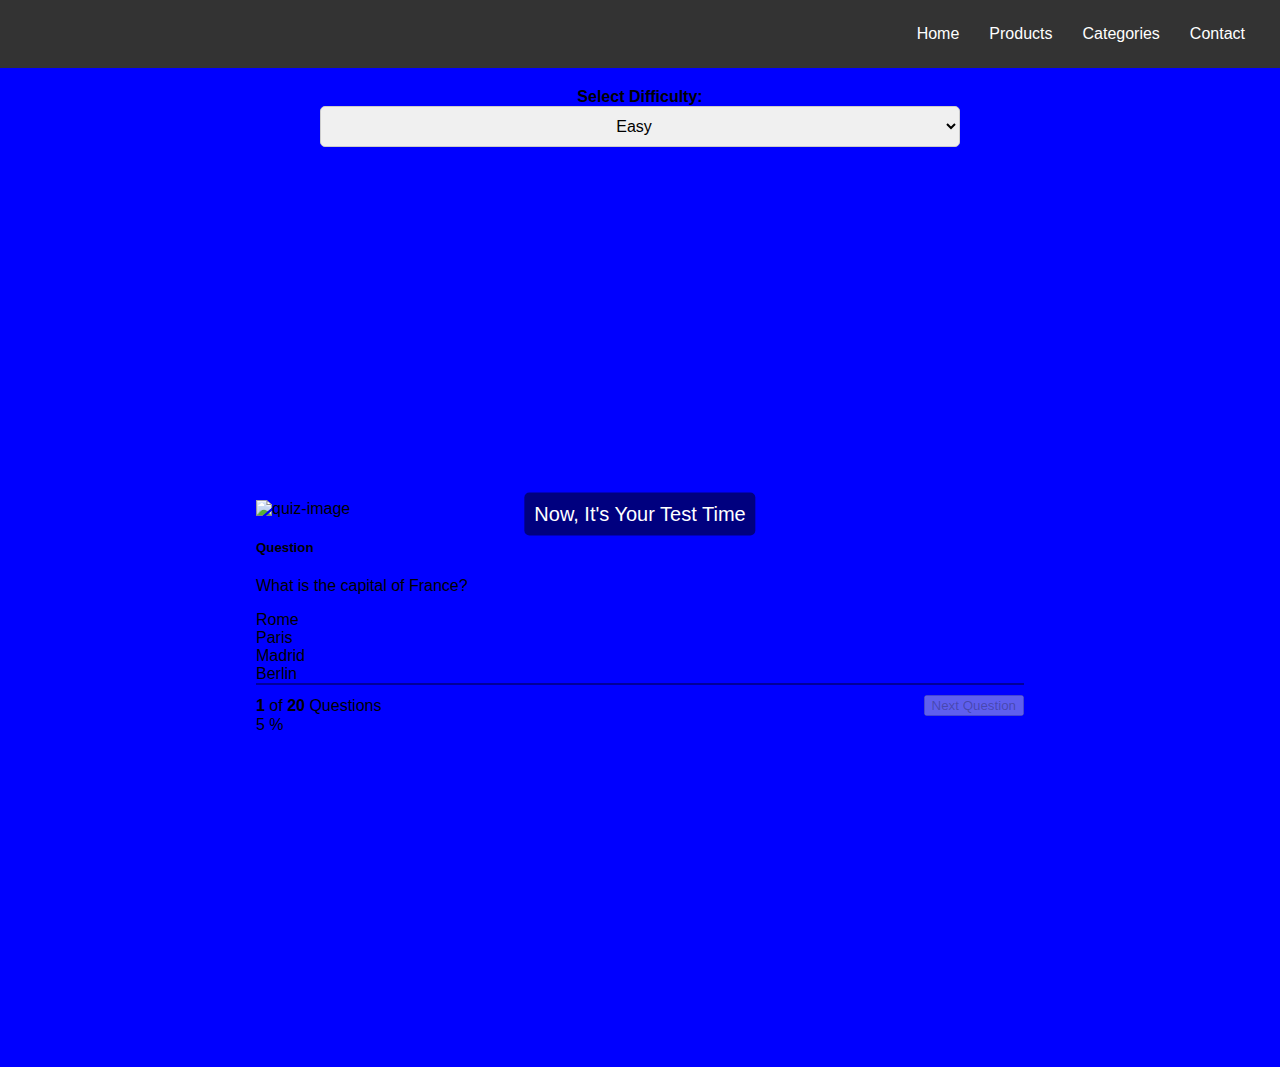
==== index.html @ 0f35bd4b "first commit" ====
<!DOCTYPE html>
<html lang="en">
  <head>
    <meta charset="UTF-8" />
    <meta http-equiv="X-UA-Compatible" content="IE=edge" />
    <meta name="viewport" content="width=device-width, initial-scale=1.0" />
    <title>Quizz App</title>
    <link rel="stylesheet" href="style.css" />
    <!-- CSS only -->
    <link
      href="https://cdn.jsdelivr.net/npm/bootstrap@5.2.3/dist/css/bootstrap.min.css"
      rel="stylesheet"
      integrity="sha384-rbsA2VBKQhggwzxH7pPCaAqO46MgnOM80zW1RWuH61DGLwZJEdK2Kadq2F9CUG65"
      crossorigin="anonymous"
    />
    <!-- JavaScript Bundle with Popper -->
    <script
      src="https://cdn.jsdelivr.net/npm/bootstrap@5.2.3/dist/js/bootstrap.bundle.min.js"
      integrity="sha384-kenU1KFdBIe4zVF0s0G1M5b4hcpxyD9F7jL+jjXkk+Q2h455rYXK/7HAuoJl+0I4"
      crossorigin="anonymous"
    ></script>
  </head>
  <body onload="init()">

    <div class="header">
      <div class="logo">
          <img src="img/Amazon-Logo-1024x426-1 - Copy.webp" alt="" style="max-height: 80px; max-width: 100%;">
      </div>
      <div class="menu-toggle" onclick="toggleMenu(this)">
          <div></div>
          <div></div>
          <div></div>
      </div>
      <div class="nav">
          <a href="index.html">Home</a>
          <a href="products.html">Products</a>
          <a href="#">Categories</a>
          <a href="#">Contact</a>
      </div>
  </div>

  <div class="difficulty-selector form-group">
    <label for="difficulty">Select Difficulty:</label>
    <select class="form-control" id="difficulty" onchange="setDifficulty()">
      <option value="easy">Easy</option>
      <option value="medium">Medium</option>
      <option value="hard">Hard</option>
    </select>
  </div>


    <main>
      
      <div class="card quiz-card shadow">
        <div class="image-container">
          <img src="https://i.pinimg.com/1200x/bd/af/06/bdaf06fb92dfbba5364551a63af28b14.jpg" class="card-img-top" alt="quiz-image" />
          <div class="image-text">Now, It's Your Test Time</div>
        </div>
        <div class="card-body" id="question-container">
          <h5 class="card-title">Question</h5>
          <p class="card-text" id="question">
           
          </p>
          <div class="card mb-2">
            <div class="card-body option">option 1</div>
          </div>
          <div class="card mb-2">
            <div class="card-body option">option 2</div>
          </div>
          <div class="card mb-2">
            <div class="card-body option">option 3</div>
          </div>
          <div class="card mb-2">
            <div class="card-body option">option 4</div>
          </div>
          <div class="question-footer">
            <div><b id="current-question">1</b> of <b id="number-of-questions">5</b> Questions</div>
            <button type="button" disabled class="btn btn-warning" id="button">Next Question</button>
          </div>
        </div>
        <div class="progress mt-2 mb-2">
            <div class="progress-bar bg-warning role="progressbar" aria-label="Basic example" aria-valuenow="75" aria-valuemin="0" aria-valuemax="100"></div>
        </div>
      </div>

    </main>
   
    <script src="JSON.js"></script>
    <script src="script.js"></script>

    <script>
  function setDifficulty() {
  const difficultySelect = document.getElementById("difficulty");
  selectedDifficulty = difficultySelect.value;
  
  // Define a mapping of difficulty levels to their respective HTML files
  const difficultyToPageMap = {
    easy: "index.html",
    medium: "medium.html",
    hard: "hard.html",
  };
  
  // Get the HTML file associated with the selected difficulty
  const selectedPage = difficultyToPageMap[selectedDifficulty];
  
  // Redirect to the selected HTML page
  window.location.href = selectedPage;
}


    </script>
  </body>
</html>
---- style.css ----
/* global styles */
@import url("https://fonts.googleapis.com/css2?family=Open+Sans:wght@200;300;400;500;600;700&display=swap");



body {
            margin: 0;
            padding: 0;
            font-family: Arial, sans-serif;
        }

        .header {
            background-color: #333;
            color: #fff;
            padding: 20px;
            display: flex;
            justify-content: space-between;
            align-items: center;
        }

        .logo {
            font-size: 24px;
            font-weight: bold;
        }

        .menu-toggle {
            display: none;
            flex-direction: column;
            cursor: pointer;
        }

        .menu-toggle div {
            width: 30px;
            height: 3px;
            background-color: #fff;
            margin: 3px 0;
            transition: 0.4s;
        }

        .menu-toggle.active div:first-child {
            transform: rotate(-45deg) translate(-5px, 6px);
        }

        .menu-toggle.active div:nth-child(2) {
            opacity: 0;
        }

        .menu-toggle.active div:last-child {
            transform: rotate(45deg) translate(-5px, -6px);
        }

        .nav {
            display: flex;
        }

        .nav a {
            color: #fff;
            text-decoration: none;
            margin: 0 15px;
        }

        @media screen and (max-width: 768px) {
            .nav {
                display: none;
                flex-direction: column;
                background-color: #333;
                position: absolute;
                top: 60px;
                left: 0;
                right: 0;
                z-index: 1;
                align-items: center;
            }

            .nav.active {
                display: flex;
            }

            .nav a {
                margin: 10px 0;
            }

            .menu-toggle {
                display: flex;
            }
        }
        .difficulty-selector {
            margin: 20px 0;
          }

          /* Center the form-group containing the difficulty selector */
.form-group {
    text-align: center;
    margin-top: 20px;
  }
  
  /* Style the label */
  label {
    display: block; /* To ensure proper spacing */
    font-weight: bold;
  }
  
  /* Style the select element (dropdown) */
  .form-control {
    width: 50%; /* Adjust the width as needed */
    padding: 10px;
    font-size: 16px;
    border-radius: 5px;
    border: 1px solid #ccc;
    background-color: #f0f0f0;
    text-align: center; /* Center the text within the dropdown */
  }
  

          .image-container {
            position: relative;
          }
          
          .image-text {
            position: absolute;
            top: 80%;
            left: 50%;
            transform: translate(-50%, -50%);
            background-color: rgba(0, 0, 0, 0.5); /* Add a semi-transparent background */
            color: #fff; /* Text color */
            padding: 10px;
            border-radius: 5px;
            font-size: 20px;
            text-align: center;
          }
html {
    scroll-behavior: smooth;
}

body {
    margin: 0;
    background-image: linear-gradient(to right,blue, blue)
}

.container-fluid {
    display: flex !important;
    justify-content: center !important; 
}


main {
    display: flex;
    justify-content: center;
    align-items: center;
    min-height: 100vh;
}

.question-footer {
    display: flex;
    justify-content: space-between;
    align-items: center;
    border-top: 2px solid rgba(0,0,0,.4);
    padding-top: 10px;
}


.quiz-card {
    width: 60%;
    max-width: 1200px;
}



.mb-2 {
    cursor: pointer;
}

.mb-2:hover {
    transition: all 225ms ease-in-out;
    background: rgba(0,0,0,.2);
}

.disabled {
    pointer-events: none;
  
}

.card-img-top {
    height: 350px;
    object-fit: cover;
}

.success {
    display: flex;
    width: 100%;
    justify-content: center;
    margin: 5rem 0 5rem 0;
}

.success img {
    width: 150px;
    height: 150px;
    object-fit: cover;
}

.success div {
    display: flex;
    flex-direction: column;
    justify-content: center;
    align-items: center;
    margin-left: 2rem;
}

.restart {
    width: 50%;
}

/*responsive */
@media screen and (max-width: 860) {
    .restart {
        position: absolute;
        bottom: 4rem;
    }
}


@media screen and (max-width: 700px) {
    .quiz-card {
        width: 100%;
    }
}
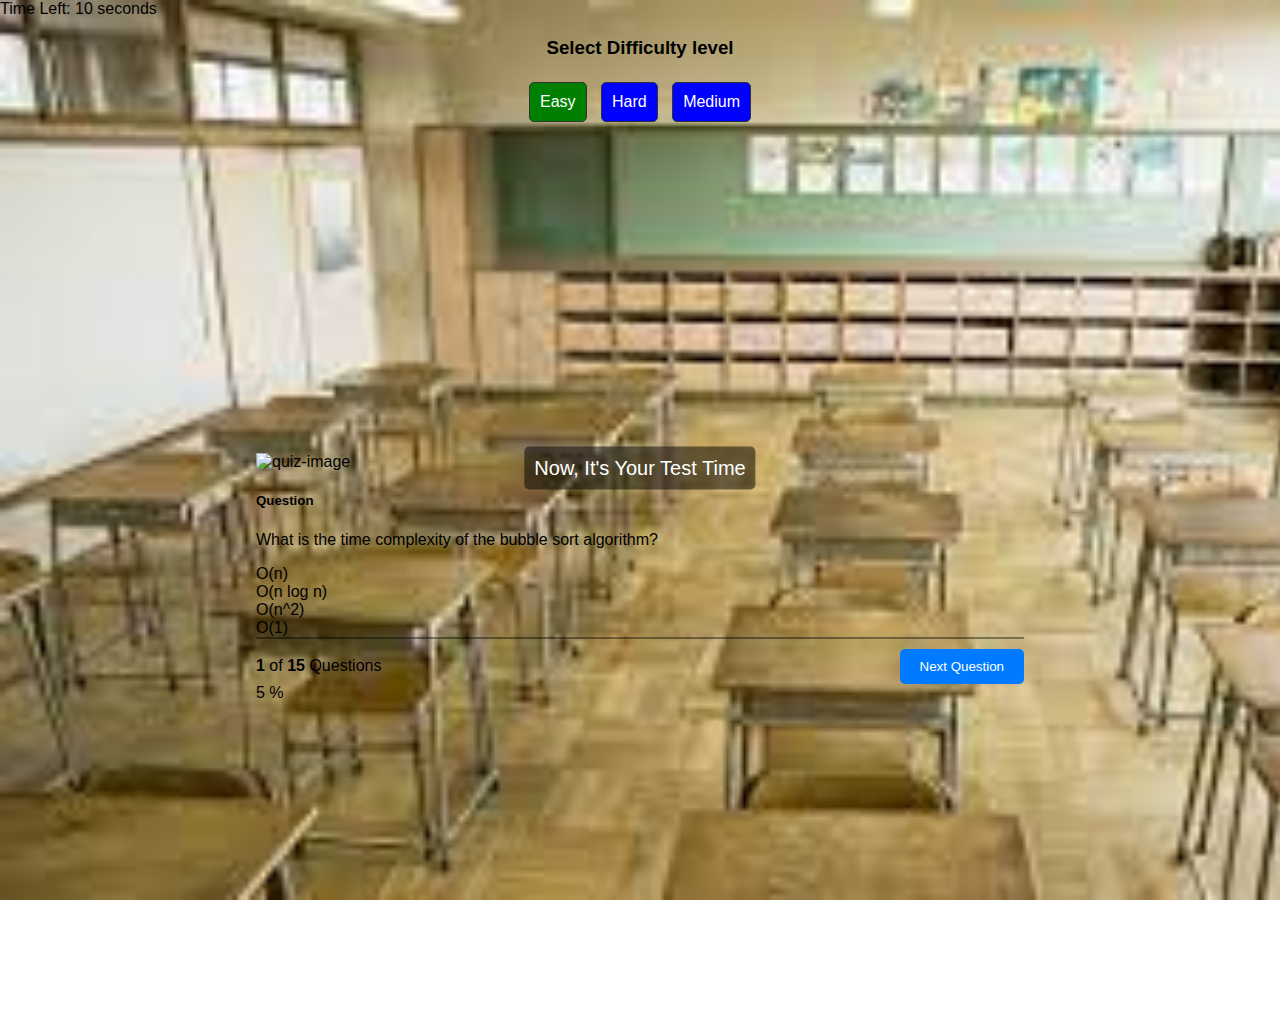
==== commit a29a582e: "fixed the some issues" ====
--- a/index.html
+++ b/index.html
@@ -22,7 +22,7 @@
   </head>
   <body onload="init()">
 
-    <div class="header">
+    <!-- <div class="header">
       <div class="logo">
           <img src="img/Amazon-Logo-1024x426-1 - Copy.webp" alt="" style="max-height: 80px; max-width: 100%;">
       </div>
@@ -37,16 +37,29 @@
           <a href="#">Categories</a>
           <a href="#">Contact</a>
       </div>
+  </div> -->
+
+  <div class="timer">
+    Time Left: <span id="time-left">10</span> seconds
   </div>
+  
 
-  <div class="difficulty-selector form-group">
+  <div class="navclass" style="text-align: center;">
+    <h3>Select Difficulty level</h3>
+    <a href="index.html" class="link-box easy-link" style="background-color: green; color: white;" >Easy</a>
+    <a href="hard.html" class="link-box hard-link" style="background-color: blue; color: white;">Hard</a>
+    <a href="medium.html" class="link-box medium-link" style="background-color: blue; color: white;">Medium</a>
+</div>
+
+
+  <!-- <div class="difficulty-selector form-group">
     <label for="difficulty">Select Difficulty:</label>
     <select class="form-control" id="difficulty" onchange="setDifficulty()">
       <option value="easy">Easy</option>
       <option value="medium">Medium</option>
       <option value="hard">Hard</option>
     </select>
-  </div>
+  </div> -->
 
 
     <main>
--- a/style.css
+++ b/style.css
@@ -92,6 +92,8 @@
 .form-group {
     text-align: center;
     margin-top: 20px;
+    width: 10%;
+    margin-left: 600px;
   }
   
   /* Style the label */
@@ -102,14 +104,97 @@
   
   /* Style the select element (dropdown) */
   .form-control {
-    width: 50%; /* Adjust the width as needed */
-    padding: 10px;
+    width: 10%; /* Adjust the width as needed */
+    
     font-size: 16px;
     border-radius: 5px;
     border: 1px solid #ccc;
     background-color: #f0f0f0;
     text-align: center; /* Center the text within the dropdown */
   }
+
+  .link-box {
+    display: inline-block;
+    padding: 10px;
+    margin: 5px;
+    border: 1px solid #333;
+    background-color: #f0f0f0;
+    text-decoration: none;
+    color: #333;
+    border-radius: 5px;
+}
+
+.link-box:hover {
+    background-color: #333;
+    color: #fff;
+}
+
+/* .hard-link {
+    background-color: red;
+    color: white;
+}
+
+.medium-link {
+    background-color: blue;
+    color: white;
+} */
+/* .easy-link {
+    background-color: blue;
+} */
+
+.login-signup {
+    display: flex;
+    justify-content: center;
+    align-items: center;
+    height: 100vh;
+    background-color: #f0f0f0;
+}
+
+.login, .signup {
+    background-color: #fff;
+    padding: 20px;
+    border-radius: 8px;
+    box-shadow: 0 0 10px rgba(0, 0, 0, 0.2);
+    text-align: center;
+    max-width: 350px;
+}
+
+h2 {
+    color: #333;
+}
+
+form {
+    display: flex;
+    flex-direction: column;
+    gap: 10px;
+}
+
+label {
+    font-weight: bold;
+    color: #555;
+}
+
+input[type="text"],
+input[type="password"] {
+    padding: 10px;
+    border: 1px solid #ccc;
+    border-radius: 5px;
+}
+
+button {
+    padding: 10px 20px;
+    background-color: #007BFF;
+    color: #fff;
+    border: none;
+    border-radius: 5px;
+    cursor: pointer;
+}
+
+button:hover {
+    background-color: #0056b3;
+}
+
+
   
 
           .image-container {
@@ -134,8 +219,11 @@
 
 body {
     margin: 0;
-    background-image: linear-gradient(to right,blue, blue)
-}
+    background-image: url("images/download.jpg");
+    background-size: cover;
+    background-attachment: fixed; /* Optional: Keeps the background fixed while scrolling */
+}
+
 
 .container-fluid {
     display: flex !important;
